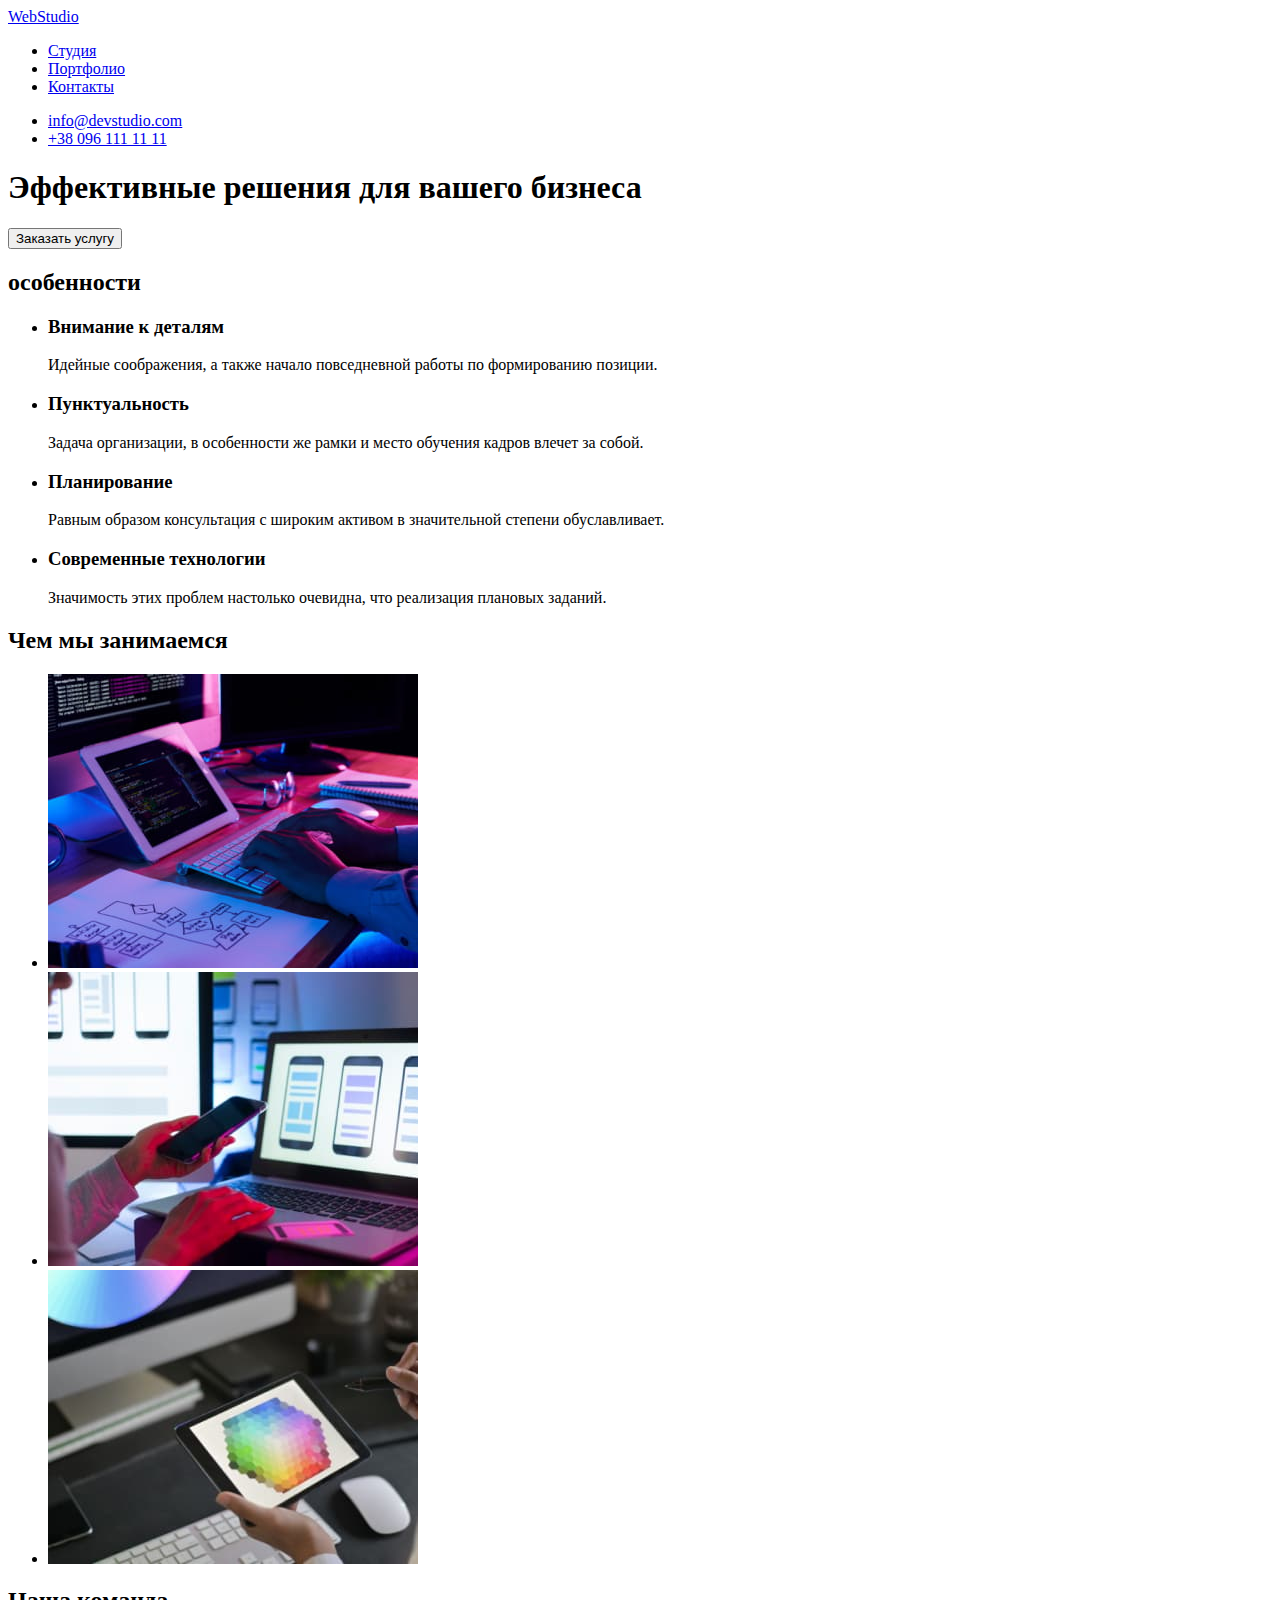
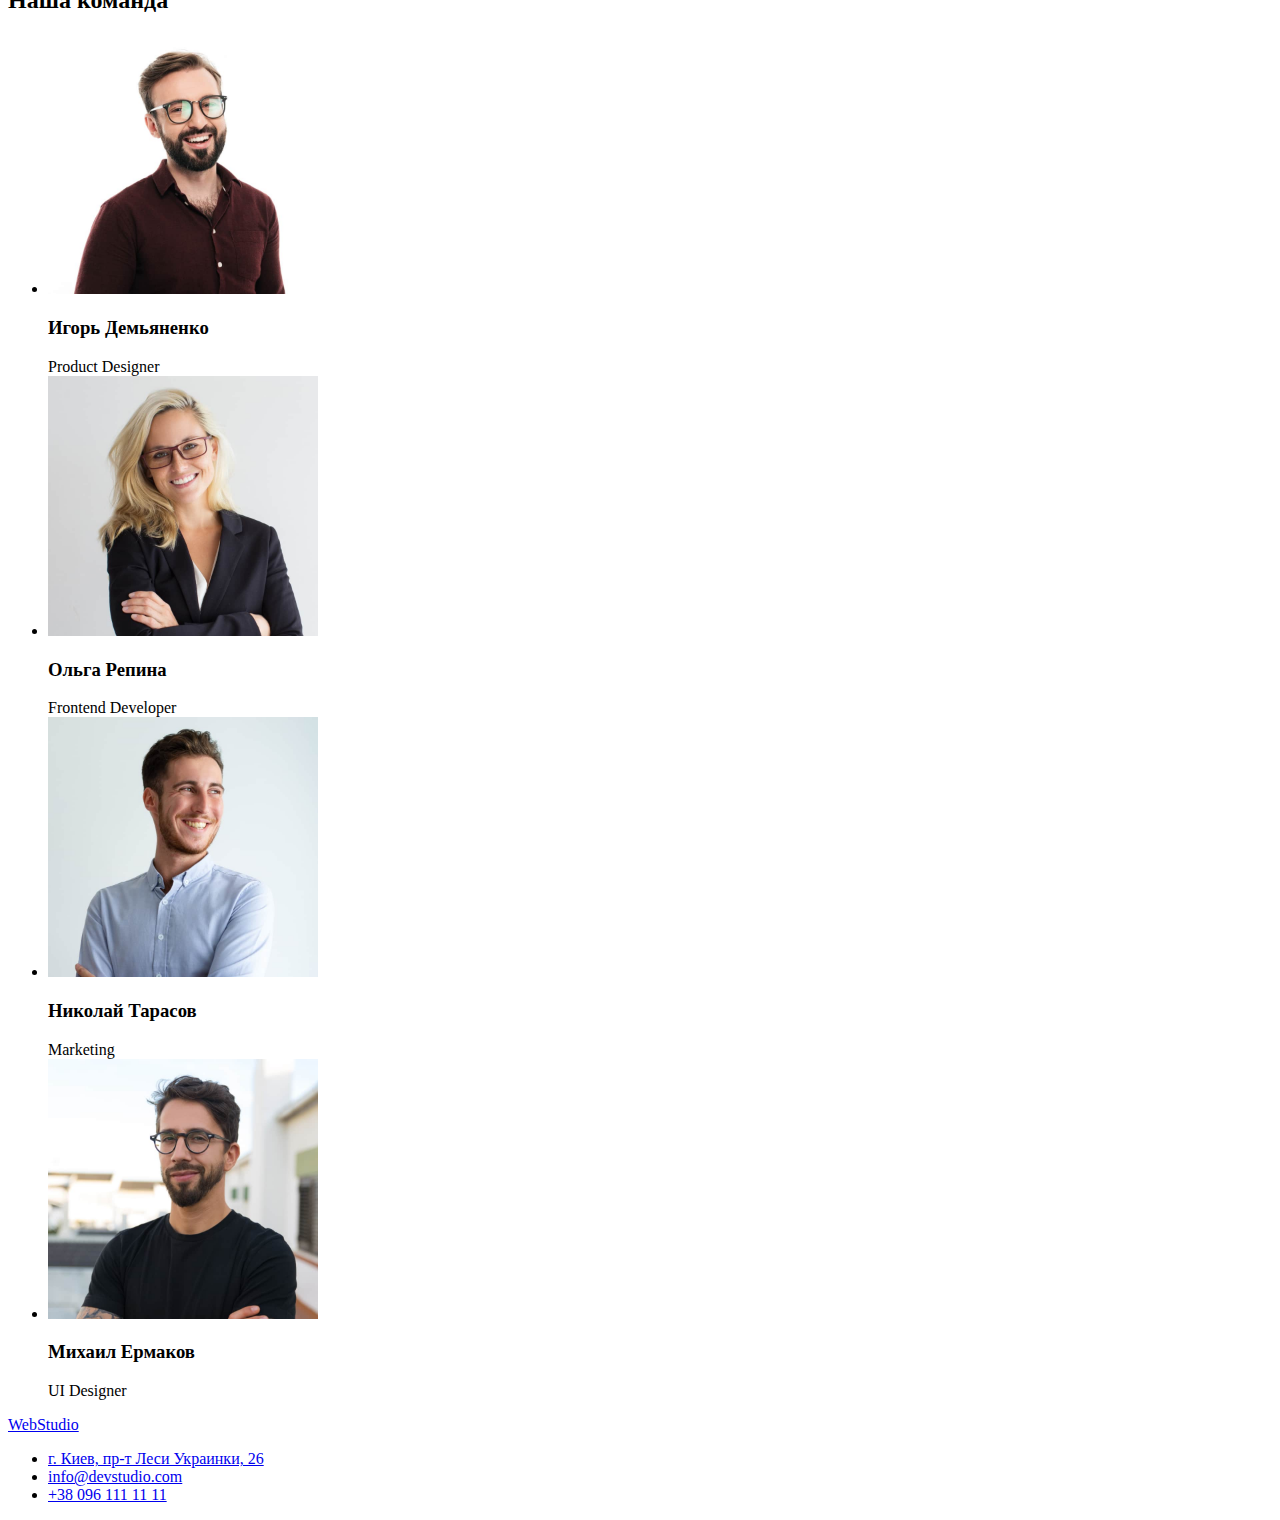
==== index.html @ ed1546f6 "скопировал файлы" ====
<!DOCTYPE html>
<html lang="en">
<head>
    <meta charset="UTF-8">
    <meta http-equiv="X-UA-Compatible" content="IE=edge">
    <meta name="viewport" content="width=device-width, initial-scale=1.0">
    <title>goit-markup-hw-01</title>
</head>
<body>
    <header>
        <nav>
            <a href="#">
                WebStudio
            </a>
            <ul>
                <li><a href="#">Студия</a></li>
                <li><a href="#">Портфолио</a></li>
                <li><a href="#">Контакты</a></li>
            </ul>
        </nav>
            <ul>
                <li><a href="mailto:info@devstudio.com">info@devstudio.com</a></li>
                <li><a href="tel:+380961111111">+38 096 111 11 11</a></li>
            </ul>
    </header>
    <main>
        <section>
            <h1>Эффективные решения для вашего бизнеса</h1>
            <button type="button">Заказать услугу</button>
        </section>
        <!--качества работы-->
        <section>
            <h2>особенности</h2>
                <ul>
                    <li>
                        <h3>Внимание к деталям</h3>
                        <p>Идейные соображения, а также начало повседневной работы по формированию позиции.</p>
                    </li>
                    <li>
                        <h3>Пунктуальность</h3>
                        <p>Задача организации, в особенности же рамки и место обучения кадров влечет за собой.</p>
                    </li>
                    <li>
                        <h3>Планирование</h3>
                        <p>Равным образом консультация с широким активом в значительной степени обуславливает.</p>
                    </li>
                    <li>
                        <h3>Современные технологии</h3>
                        <p>Значимость этих проблем настолько очевидна, что реализация плановых заданий.</p>
                    </li>
                </ul>
        </section>
        <!--фото-->
        <section>
            <h2>Чем мы занимаемся</h2>
            <ul>
                <li><img src="images/whatwedo1.jpg" alt="планшет с клавиатурой" width="370"></li>
                <li> <img src="images/whatwedo2.jpg" alt="ноутбук с телефоном" width="370"></li>
                <li><img src="images/whatwedo3.jpg" alt="планшет" width="370"></li>
            </ul>
        </section>
        <!--сотрудники-->
        <section>
            <h2>Наша команда</h2>
                <ul>
                    <li>
                        <img src="images/igordemyanenko.jpg" alt="фото Игоря Демьяненко" width="270">
                        <h3>Игорь Демьяненко</h3>
                        <span>Product Designer</span>
                    </li>
                    <li>
                        <img src="images/olgarepina.jpg" alt="Ольга Репина" width="270">
                        <h3>Ольга Репина</h3>
                        <span>Frontend Developer</span>
                    </li>
                    <li>
                        <img src="images/nikolaytarasov.jpg" alt="Николай Тарасов" width="270">
                        <h3>Николай Тарасов</h3>
                        <span>Marketing</span>
                    </li>
                    <li>
                        <img src="images/mikhailermakov.jpg" alt="Михаил Ермаков" width="270">
                        <h3>Михаил Ермаков</h3>
                        <span>UI Designer</span>
                    </li>
            </ul>
        </section>

    </main>
    <footer>
            <a href="#">
                WebStudio
            </a>
            <addres>
            <ul>
                <li><a href="https://goo.gl/maps/XUz9GN1uXCyKH9LT6">г. Киев, пр-т Леси Украинки, 26</a></li>
                <li><a href="mailto:info@devstudio.com">info@devstudio.com</a></li>
                <li><a href="tel:+380961111111">+38 096 111 11 11</a></li>
            </ul>
        </address>

    </footer>
</body>
</html>
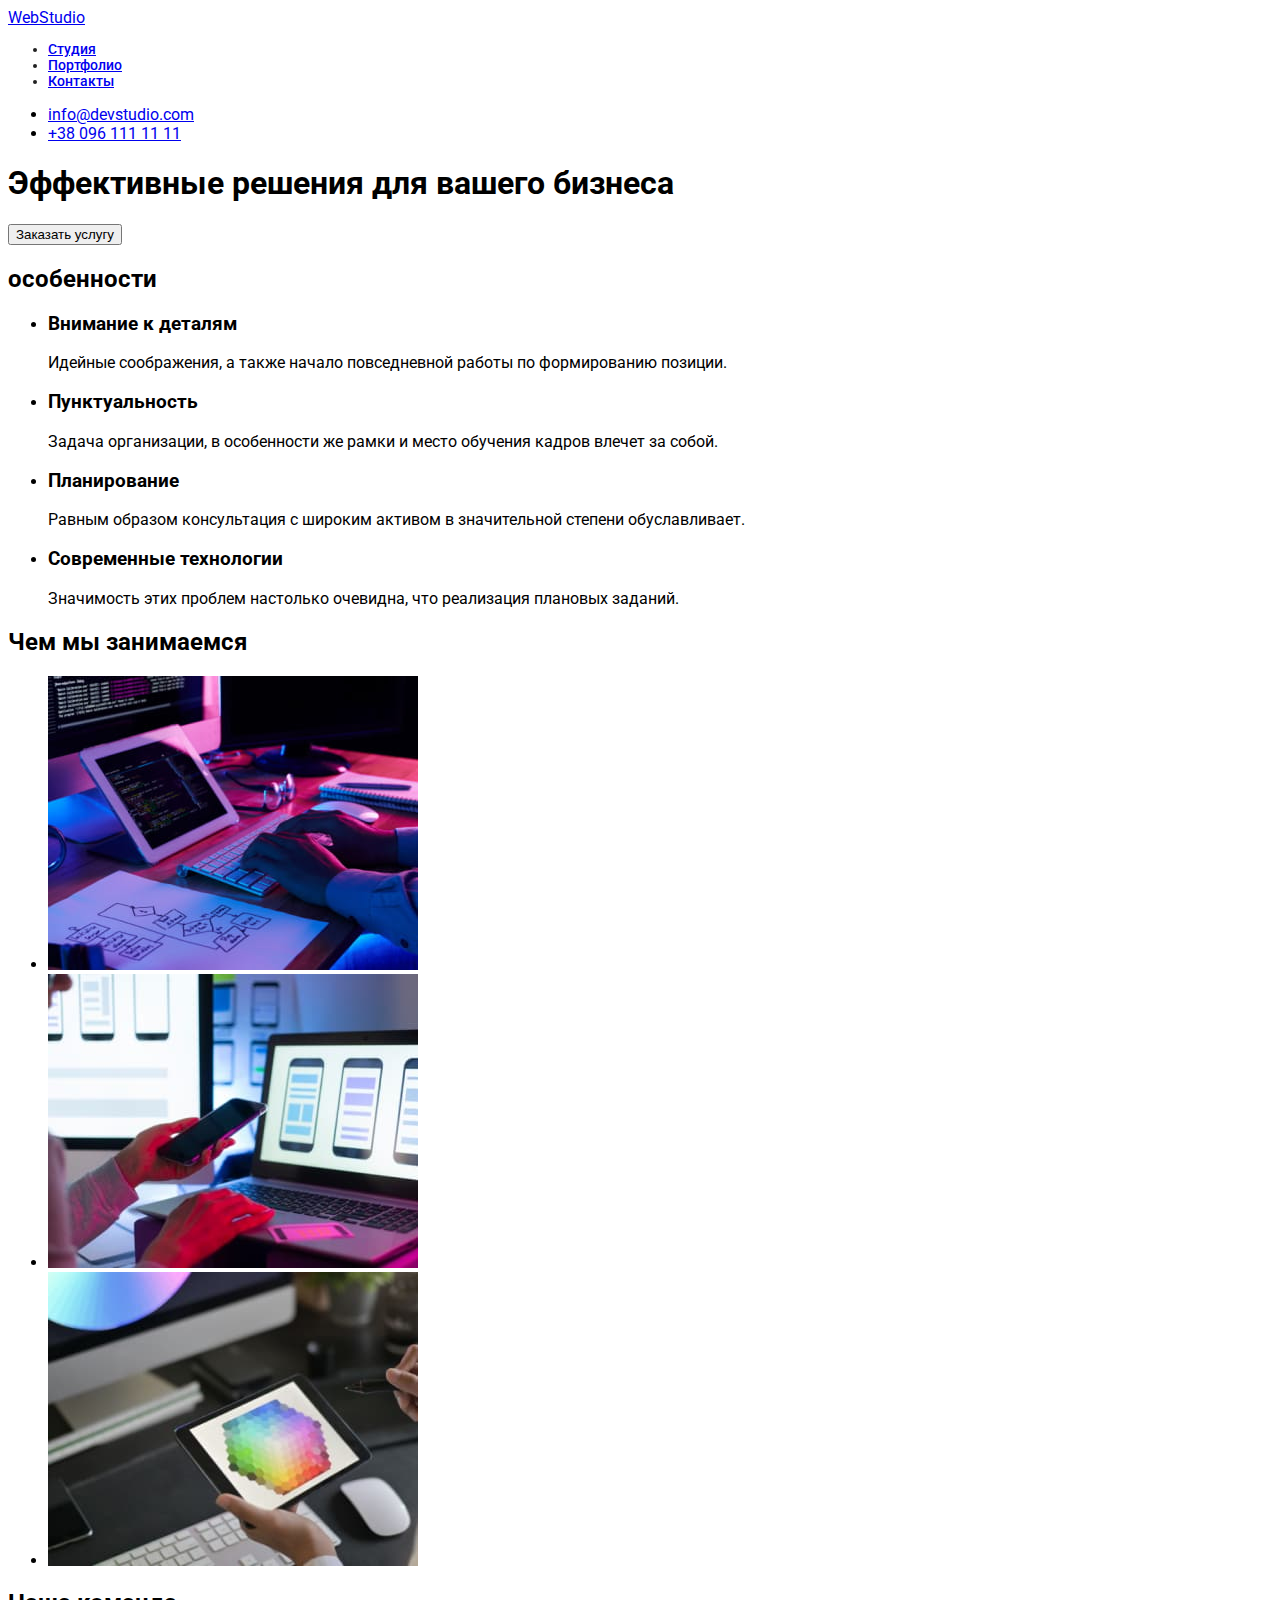
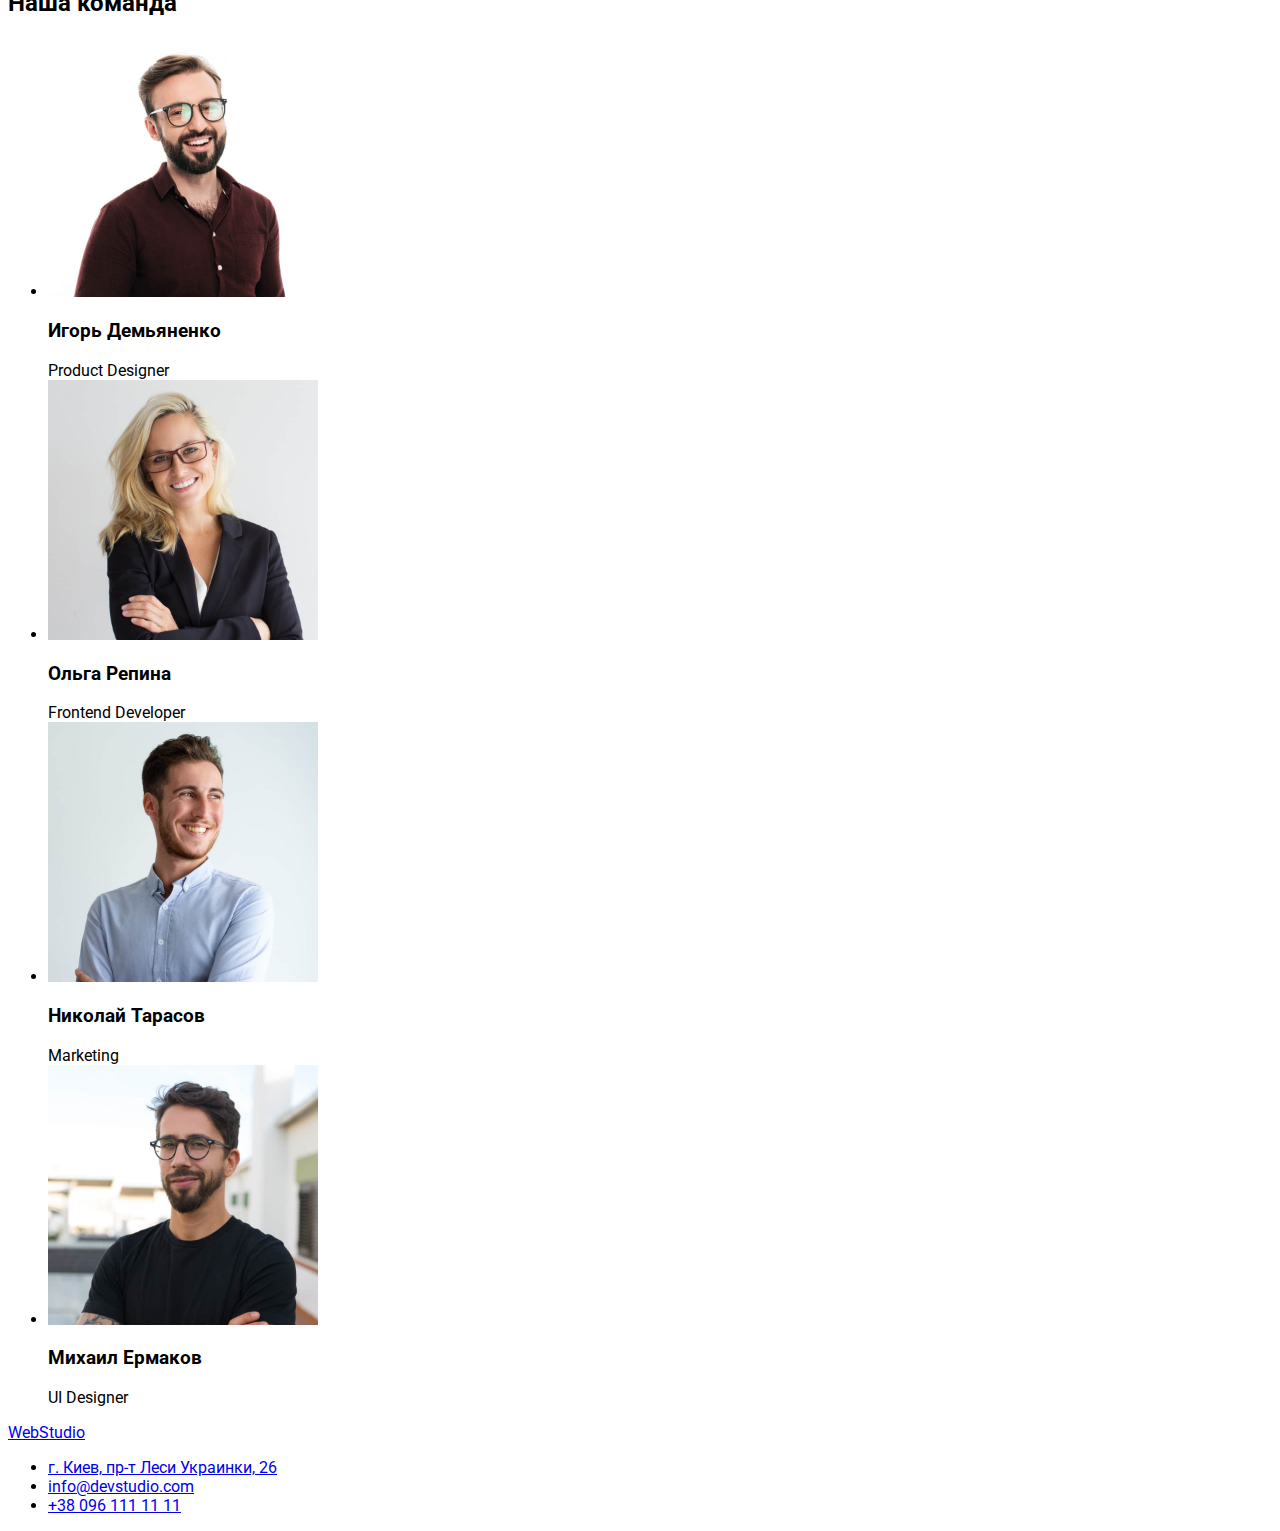
==== commit 5627e385: "тест на ошибки" ====
--- a/index.html
+++ b/index.html
@@ -5,6 +5,11 @@
     <meta http-equiv="X-UA-Compatible" content="IE=edge">
     <meta name="viewport" content="width=device-width, initial-scale=1.0">
     <title>goit-markup-hw-01</title>
+    <link rel="preconnect" href="https://fonts.googleapis.com">
+    <link rel="preconnect" href="https://fonts.gstatic.com" crossorigin>
+    <link href="https://fonts.googleapis.com/css2?family=Roboto:wght@400;500;700;900&display=swap" rel="stylesheet">
+
+    <link rel="stylesheet" href="css/styles.css">
 </head>
 <body>
     <header>
@@ -12,9 +17,9 @@
             <a href="#">
                 WebStudio
             </a>
-            <ul>
-                <li><a href="#">Студия</a></li>
-                <li><a href="#">Портфолио</a></li>
+            <ul class="navigation">
+                <li><a href="./index.html">Студия</a></li>
+                <li><a href="./portfolio.html">Портфолио</a></li>
                 <li><a href="#">Контакты</a></li>
             </ul>
         </nav>
@@ -24,11 +29,12 @@
             </ul>
     </header>
     <main>
-        <section>
+        <!--button-->
+        <section class="background-button">
             <h1>Эффективные решения для вашего бизнеса</h1>
             <button type="button">Заказать услугу</button>
         </section>
-        <!--качества работы-->
+        <!--особенности-->
         <section>
             <h2>особенности</h2>
                 <ul>
@@ -91,7 +97,7 @@
             <a href="#">
                 WebStudio
             </a>
-            <addres>
+        <addres>
             <ul>
                 <li><a href="https://goo.gl/maps/XUz9GN1uXCyKH9LT6">г. Киев, пр-т Леси Украинки, 26</a></li>
                 <li><a href="mailto:info@devstudio.com">info@devstudio.com</a></li>
--- a/css/styles.css
+++ b/css/styles.css
@@ -0,0 +1,9 @@
+body {
+  font-family: 'Roboto', sans-serif;
+}
+
+.navigation {
+  font-size: 14px;
+  font-weight: 500;
+  color: #212121;
+}
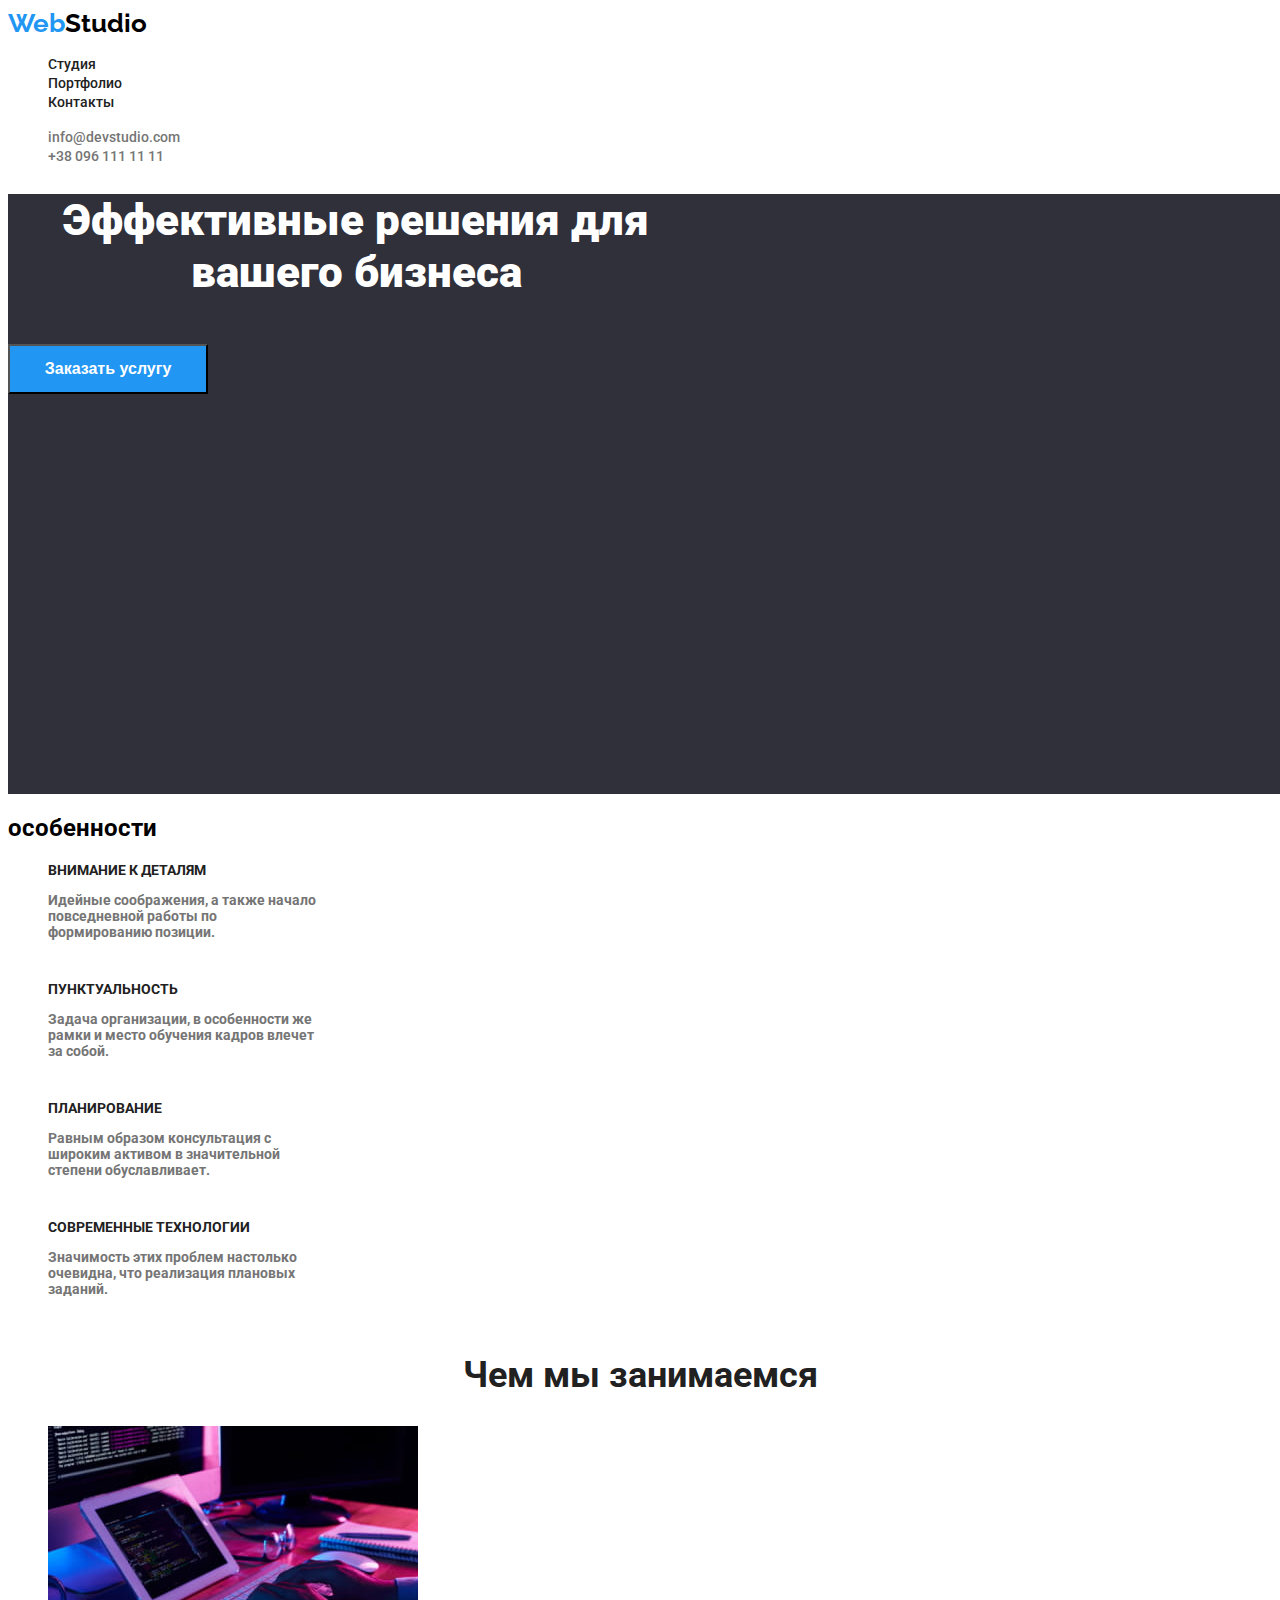
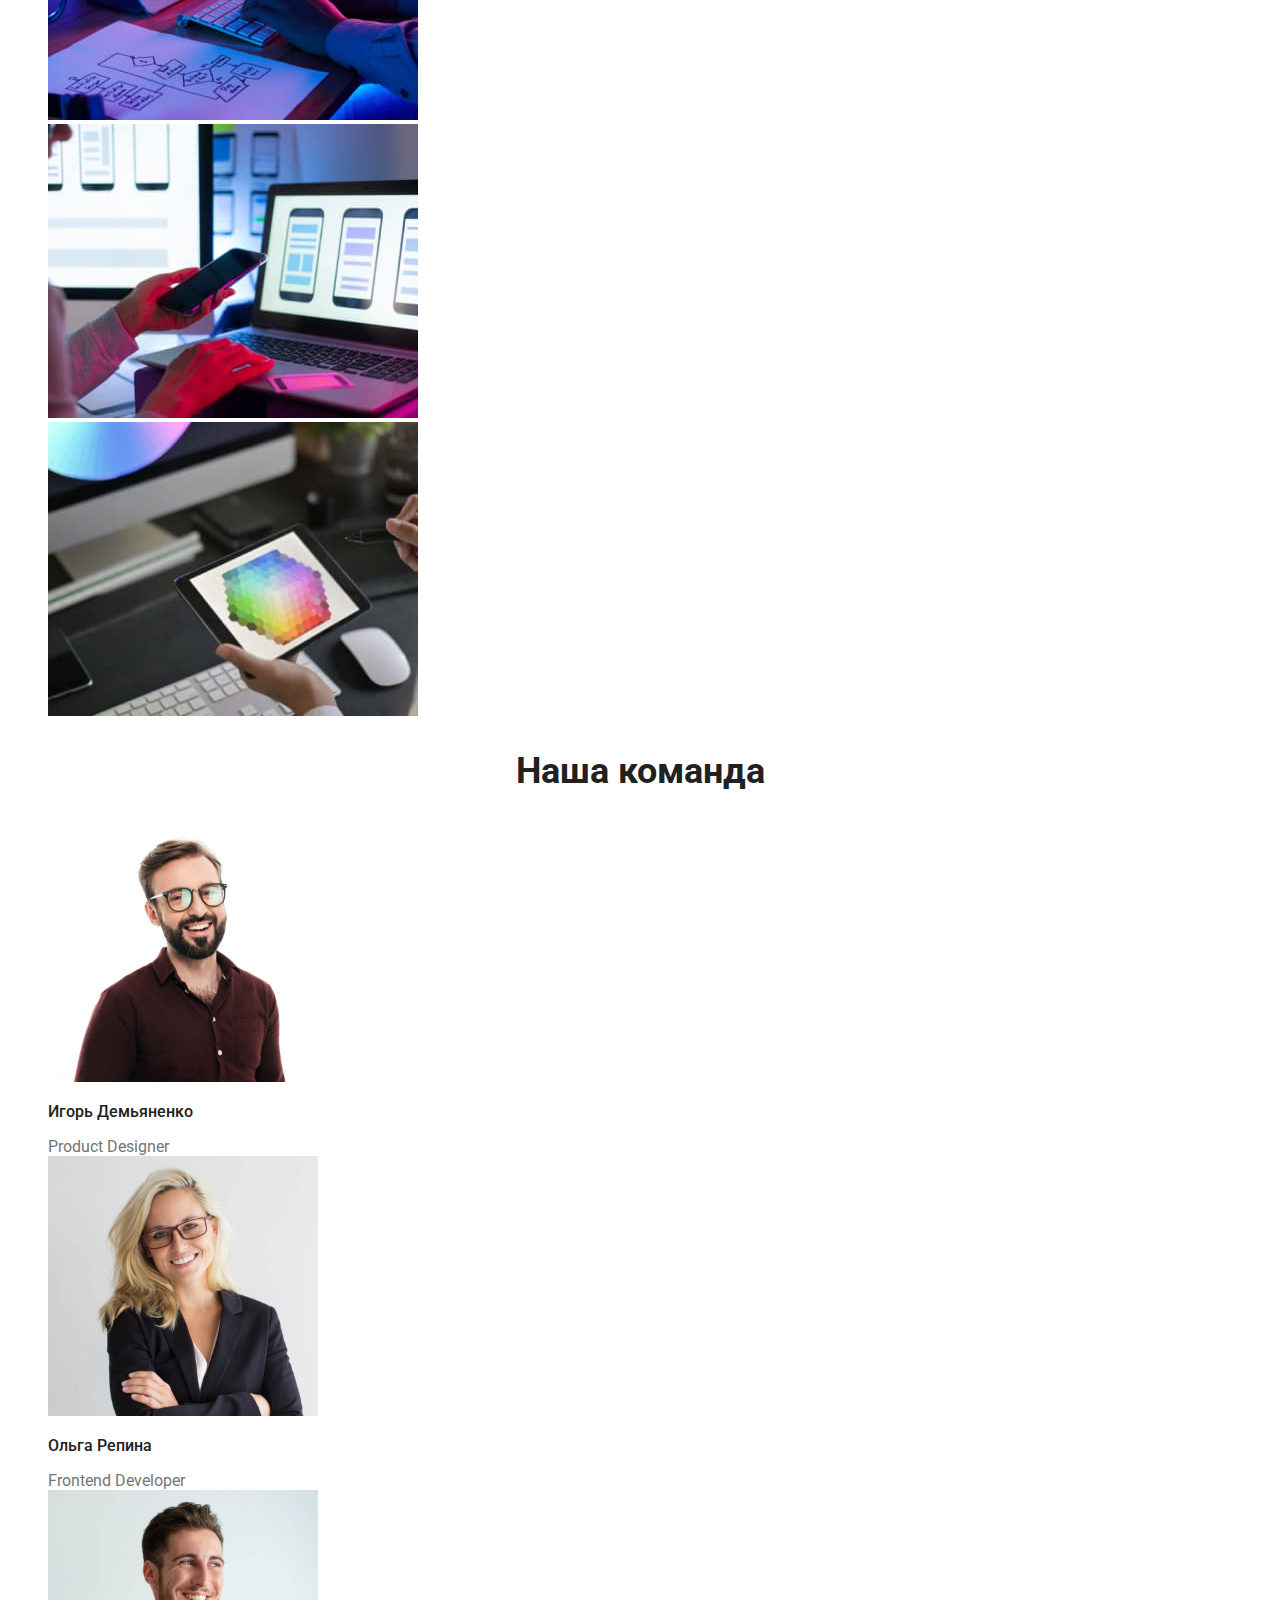
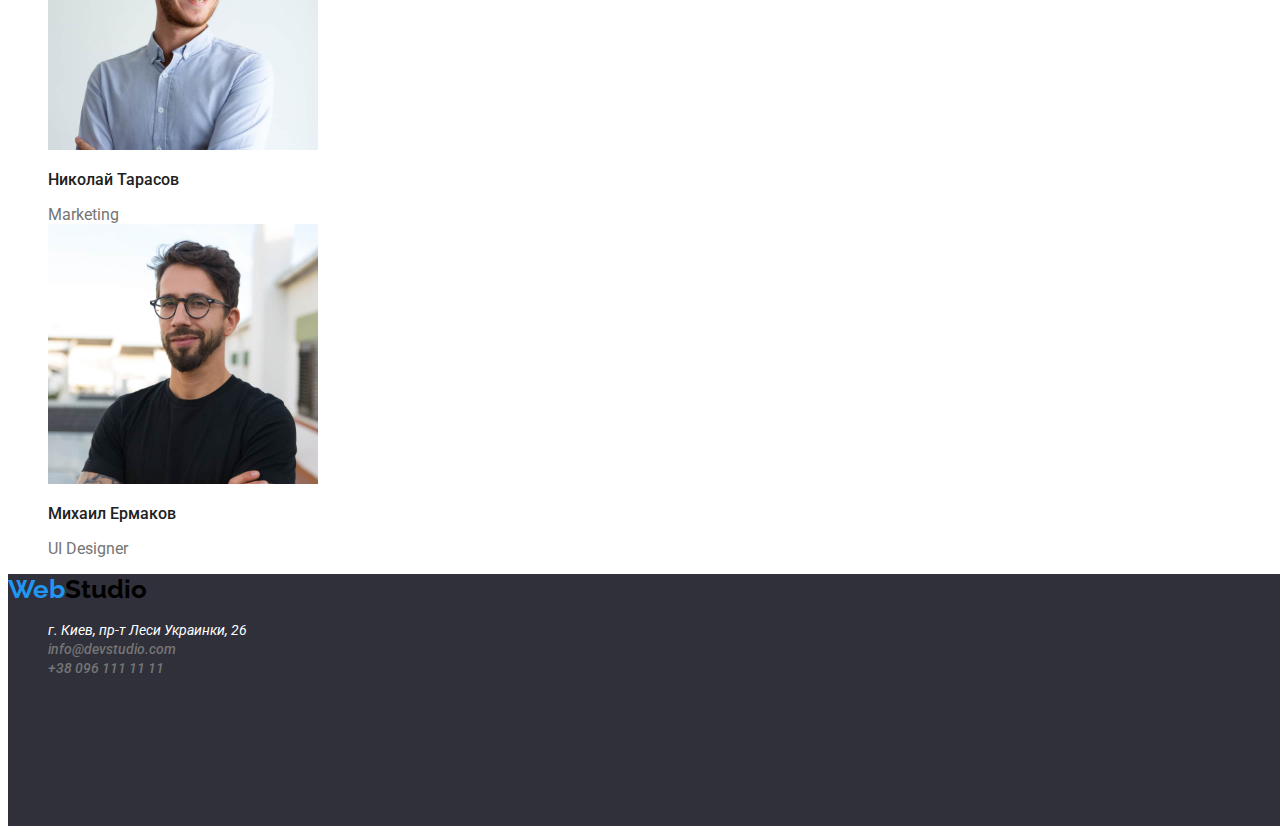
==== commit 50cc71f4: "финал 1" ====
--- a/index.html
+++ b/index.html
@@ -8,104 +8,105 @@
     <link rel="preconnect" href="https://fonts.googleapis.com">
     <link rel="preconnect" href="https://fonts.gstatic.com" crossorigin>
     <link href="https://fonts.googleapis.com/css2?family=Roboto:wght@400;500;700;900&display=swap" rel="stylesheet">
+    <link href="https://fonts.googleapis.com/css2?family=Raleway:wght@700&family=Roboto:wght@400;500;700;900&display=swap"
+        rel="stylesheet">
 
     <link rel="stylesheet" href="css/styles.css">
 </head>
 <body>
-    <header>
-        <nav>
-            <a href="#">
-                WebStudio
-            </a>
-            <ul class="navigation">
-                <li><a href="./index.html">Студия</a></li>
-                <li><a href="./portfolio.html">Портфолио</a></li>
-                <li><a href="#">Контакты</a></li>
-            </ul>
-        </nav>
-            <ul>
-                <li><a href="mailto:info@devstudio.com">info@devstudio.com</a></li>
-                <li><a href="tel:+380961111111">+38 096 111 11 11</a></li>
-            </ul>
-    </header>
-    <main>
-        <!--button-->
-        <section class="background-button">
-            <h1>Эффективные решения для вашего бизнеса</h1>
-            <button type="button">Заказать услугу</button>
-        </section>
-        <!--особенности-->
-        <section>
-            <h2>особенности</h2>
+        <header >
+            <nav>
+                <a href="./index.html" class="logo">
+                    <span class="logo-word">Web</span>Studio
+                </a>
                 <ul>
-                    <li>
-                        <h3>Внимание к деталям</h3>
-                        <p>Идейные соображения, а также начало повседневной работы по формированию позиции.</p>
-                    </li>
-                    <li>
-                        <h3>Пунктуальность</h3>
-                        <p>Задача организации, в особенности же рамки и место обучения кадров влечет за собой.</p>
-                    </li>
-                    <li>
-                        <h3>Планирование</h3>
-                        <p>Равным образом консультация с широким активом в значительной степени обуславливает.</p>
-                    </li>
-                    <li>
-                        <h3>Современные технологии</h3>
-                        <p>Значимость этих проблем настолько очевидна, что реализация плановых заданий.</p>
-                    </li>
+                    <li><a class="nav-link" href="./index.html">Студия</a></li>
+                    <li><a class="nav-link" href="./portfolio.html">Портфолио</a></li>
+                    <li><a class="nav-link" href="#">Контакты</a></li>
                 </ul>
-        </section>
-        <!--фото-->
-        <section>
-            <h2>Чем мы занимаемся</h2>
-            <ul>
-                <li><img src="images/whatwedo1.jpg" alt="планшет с клавиатурой" width="370"></li>
-                <li> <img src="images/whatwedo2.jpg" alt="ноутбук с телефоном" width="370"></li>
-                <li><img src="images/whatwedo3.jpg" alt="планшет" width="370"></li>
-            </ul>
-        </section>
-        <!--сотрудники-->
-        <section>
-            <h2>Наша команда</h2>
+            </nav>
                 <ul>
-                    <li>
-                        <img src="images/igordemyanenko.jpg" alt="фото Игоря Демьяненко" width="270">
-                        <h3>Игорь Демьяненко</h3>
-                        <span>Product Designer</span>
-                    </li>
-                    <li>
-                        <img src="images/olgarepina.jpg" alt="Ольга Репина" width="270">
-                        <h3>Ольга Репина</h3>
-                        <span>Frontend Developer</span>
-                    </li>
-                    <li>
-                        <img src="images/nikolaytarasov.jpg" alt="Николай Тарасов" width="270">
-                        <h3>Николай Тарасов</h3>
-                        <span>Marketing</span>
-                    </li>
-                    <li>
-                        <img src="images/mikhailermakov.jpg" alt="Михаил Ермаков" width="270">
-                        <h3>Михаил Ермаков</h3>
-                        <span>UI Designer</span>
-                    </li>
-            </ul>
-        </section>
+                    <li><a class="mail-tel-link" href="mailto:info@devstudio.com">info@devstudio.com</a></li>
+                    <li><a class="mail-tel-link" href="tel:+380961111111">+38 096 111 11 11</a></li>
+                </ul>
+        </header>
+        <main>
+            <!--hero-->
+            <section class="hero" >
+                <h1 class="design-item">Эффективные решения для вашего бизнеса</h1>
+                <button type="button" class="button-item">Заказать услугу</button>
+            </section>
+            <!--features of work-->
+            <section class="work-item">
+                <h2>особенности</h2>
+                    <ul class="dot-list-none">
+                        <li>
+                            <h3 class="work-title">Внимание к деталям</h3>
+                            <p class="work-text">Идейные соображения, а также начало повседневной работы по формированию позиции.</p>
+                        </li>
+                        <li>
+                            <h3 class="work-title">Пунктуальность</h3>
+                            <p class="work-text" >Задача организации, в особенности же рамки и место обучения кадров влечет за собой.</p>
+                        </li>
+                        <li>
+                            <h3 class="work-title">Планирование</h3>
+                            <p class="work-text" >Равным образом консультация с широким активом в значительной степени обуславливает.</p>
+                        </li>
+                        <li>
+                            <h3 class="work-title">Современные технологии</h3>
+                            <p class="work-text" >Значимость этих проблем настолько очевидна, что реализация плановых заданий.</p>
+                        </li>
+                    </ul>
+            </section>
+            <!--foto-->
+            <section class="work-foto">
+                <h2 class="work-foto-item">Чем мы занимаемся</h2>
+                <ul class="dot-list-none" >
+                    <li><img src="images/whatwedo1.jpg" alt="планшет с клавиатурой" width="370"></li>
+                    <li> <img src="images/whatwedo2.jpg" alt="ноутбук с телефоном" width="370"></li>
+                    <li><img src="images/whatwedo3.jpg" alt="планшет" width="370"></li>
+                </ul>
+            </section>
+            <!--team-->
+            <section>
+                <h2 class="work-foto-item">Наша команда</h2>
+                    <ul class="dot-list-none">
+                        <li>
+                            <img src="images/igordemyanenko.jpg" alt="фото Игоря Демьяненко" width="270">
+                            <h3 class="work-team-name">Игорь Демьяненко</h3>
+                            <span class="work-position">Product Designer</span>
+                        </li>
+                        <li>
+                            <img src="images/olgarepina.jpg" alt="Ольга Репина" width="270">
+                            <h3 class="work-team-name" >Ольга Репина</h3>
+                            <span class="work-position">Frontend Developer</span>
+                        </li>
+                        <li>
+                            <img src="images/nikolaytarasov.jpg" alt="Николай Тарасов" width="270">
+                            <h3 class="work-team-name">Николай Тарасов</h3>
+                            <span class="work-position">Marketing</span>
+                        </li>
+                        <li>
+                            <img src="images/mikhailermakov.jpg" alt="Михаил Ермаков" width="270">
+                            <h3 class="work-team-name" >Михаил Ермаков</h3>
+                            <span class="work-position" >UI Designer</span>
+                        </li>
+                </ul>
+            </section>
 
-    </main>
-    <footer>
-            <a href="#">
-                WebStudio
-            </a>
-        <addres>
-            <ul>
-                <li><a href="https://goo.gl/maps/XUz9GN1uXCyKH9LT6">г. Киев, пр-т Леси Украинки, 26</a></li>
-                <li><a href="mailto:info@devstudio.com">info@devstudio.com</a></li>
-                <li><a href="tel:+380961111111">+38 096 111 11 11</a></li>
-            </ul>
-        </address>
-
-    </footer>
+        </main>
+        <footer>
+                <a href="./index.html" class="logo">
+                    <span class="logo-word">Web</span>Studio
+                </a>
+            <address>
+                <ul>
+                    <li><a class="address-link" href="https://goo.gl/maps/XUz9GN1uXCyKH9LT6">г. Киев, пр-т Леси Украинки, 26</a></li>
+                    <li><a class="mail-tel-link" href="mailto:info@devstudio.com">info@devstudio.com</a></li>
+                    <li><a class="mail-tel-link" href="tel:+380961111111">+38 096 111 11 11</a></li>
+                </ul>
+            </address>
+        </footer>
 </body>
 </html>
 
--- a/css/styles.css
+++ b/css/styles.css
@@ -1,9 +1,160 @@
 body {
   font-family: 'Roboto', sans-serif;
+  color: black;
+  background-color: #ffffff;
 }
 
-.navigation {
+.logo {
+  font-family: 'Raleway';
+  font-weight: 700;
+  font-size: 26px;
+  color: black;
+  text-decoration: none;
+}
+
+.logo-word {
+  color: #2196f3;
+}
+
+.nav-link {
+  font-weight: 500;
   font-size: 14px;
+  color: #212121;
+  text-decoration: none;
+}
+
+.nav-link:hover,
+.nav-link:focus {
+  color: #2196f3;
+}
+
+.mail-tel-link {
   font-weight: 500;
+  font-size: 14px;
+  color: #757575;
+  text-decoration: none;
+}
+
+.mail-tel-link:hover,
+.mail-tel-link:focus {
+  color: #2196f3;
+}
+
+.hero {
+  width: 1600px;
+  height: 600px;
+  background-color: #2f303a;
+}
+.design-item {
+  width: 696px;
+  height: 120px;
+  color: #ffffff;
+  font-weight: 900;
+  font-size: 44px;
+  text-align: center;
+}
+
+.button-item {
+  width: 200px;
+  height: 50px;
+  background-color: #2196f3;
+  color: #ffffff;
+  font-weight: 700;
+  font-size: 16px;
+  cursor: pointer;
+}
+
+.button-item:focus {
+  color: #ffffff;
+}
+
+.work-title {
+  width: 270px;
+  height: 16px;
   color: #212121;
+  font-weight: 700;
+  font-size: 14px;
+  text-transform: uppercase;
 }
+
+.work-text {
+  width: 270px;
+  height: 75px;
+  color: #757575;
+  font-weight: 700;
+  font-size: 14px;
+}
+
+ul {
+  list-style-type: none;
+}
+
+.work-foto-item {
+  color: #212121;
+  font-weight: 700;
+  font-size: 36px;
+  text-align: center;
+}
+
+.work-team-name {
+  width: 151px;
+  height: 19px;
+  color: #212121;
+  font-weight: 500;
+  font-size: 16px;
+}
+.work-position {
+  width: 76px;
+  height: 19px;
+  color: #757575;
+  font-weight: 400;
+  font-size: 16px;
+}
+
+.address-link {
+  width: 231px;
+  height: 21px;
+  color: #ffffff;
+  font-weight: 400;
+  font-size: 14px;
+  text-decoration: none;
+}
+
+.address-link:hover {
+  color: #2196f3;
+}
+
+footer {
+  width: 1600px;
+  height: 252px;
+  background-color: #2f303a;
+}
+
+.button-name {
+  color: #212121;
+  background-color: #f5f4fa;
+  font-weight: 500;
+  font-size: 16px;
+  cursor: pointer;
+}
+
+.button-name:hover {
+  background-color: #2196f3;
+  color: #ffffff;
+}
+
+.button-name:focus {
+  color: #2196f3;
+}
+
+.projects-name {
+  color: #212121;
+  font-weight: 700;
+  font-size: 18px;
+}
+
+.projects-type {
+  color: #757575;
+  font-weight: 400;
+  font-size: 16px;
+}
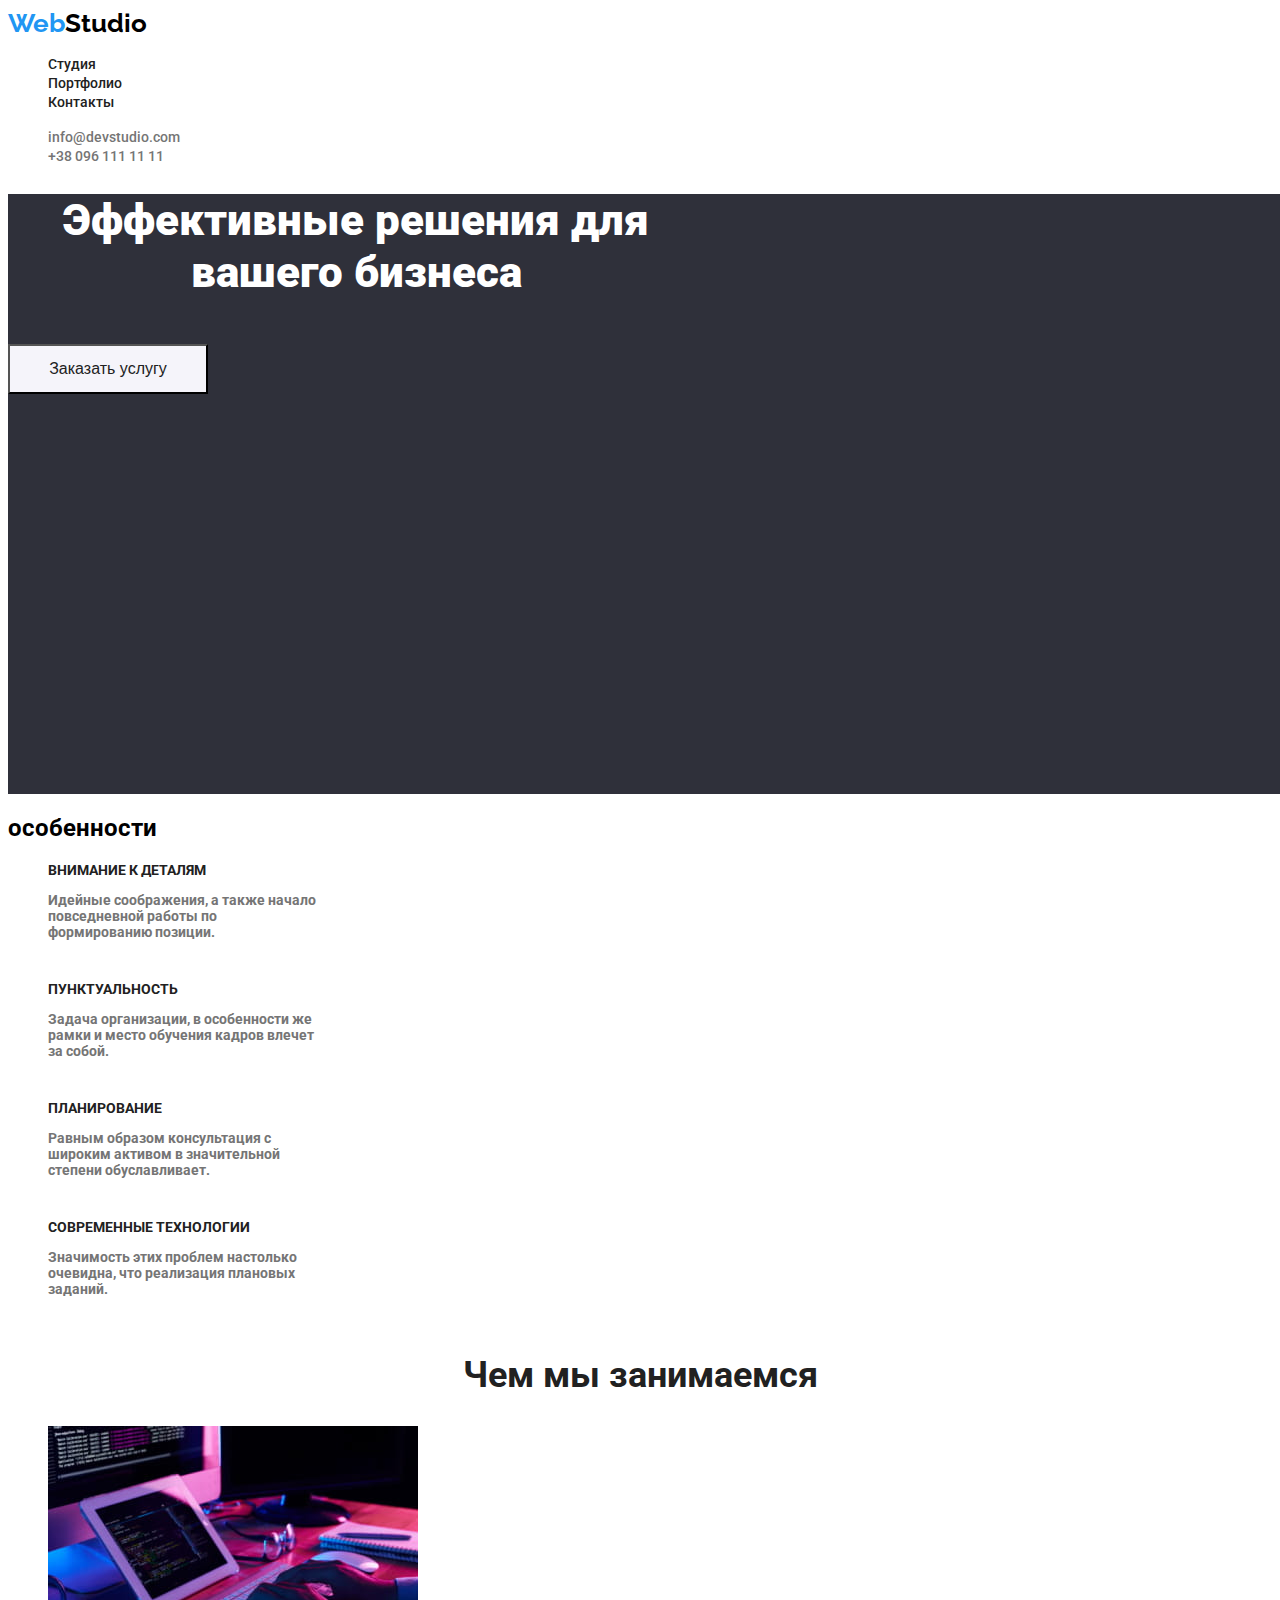
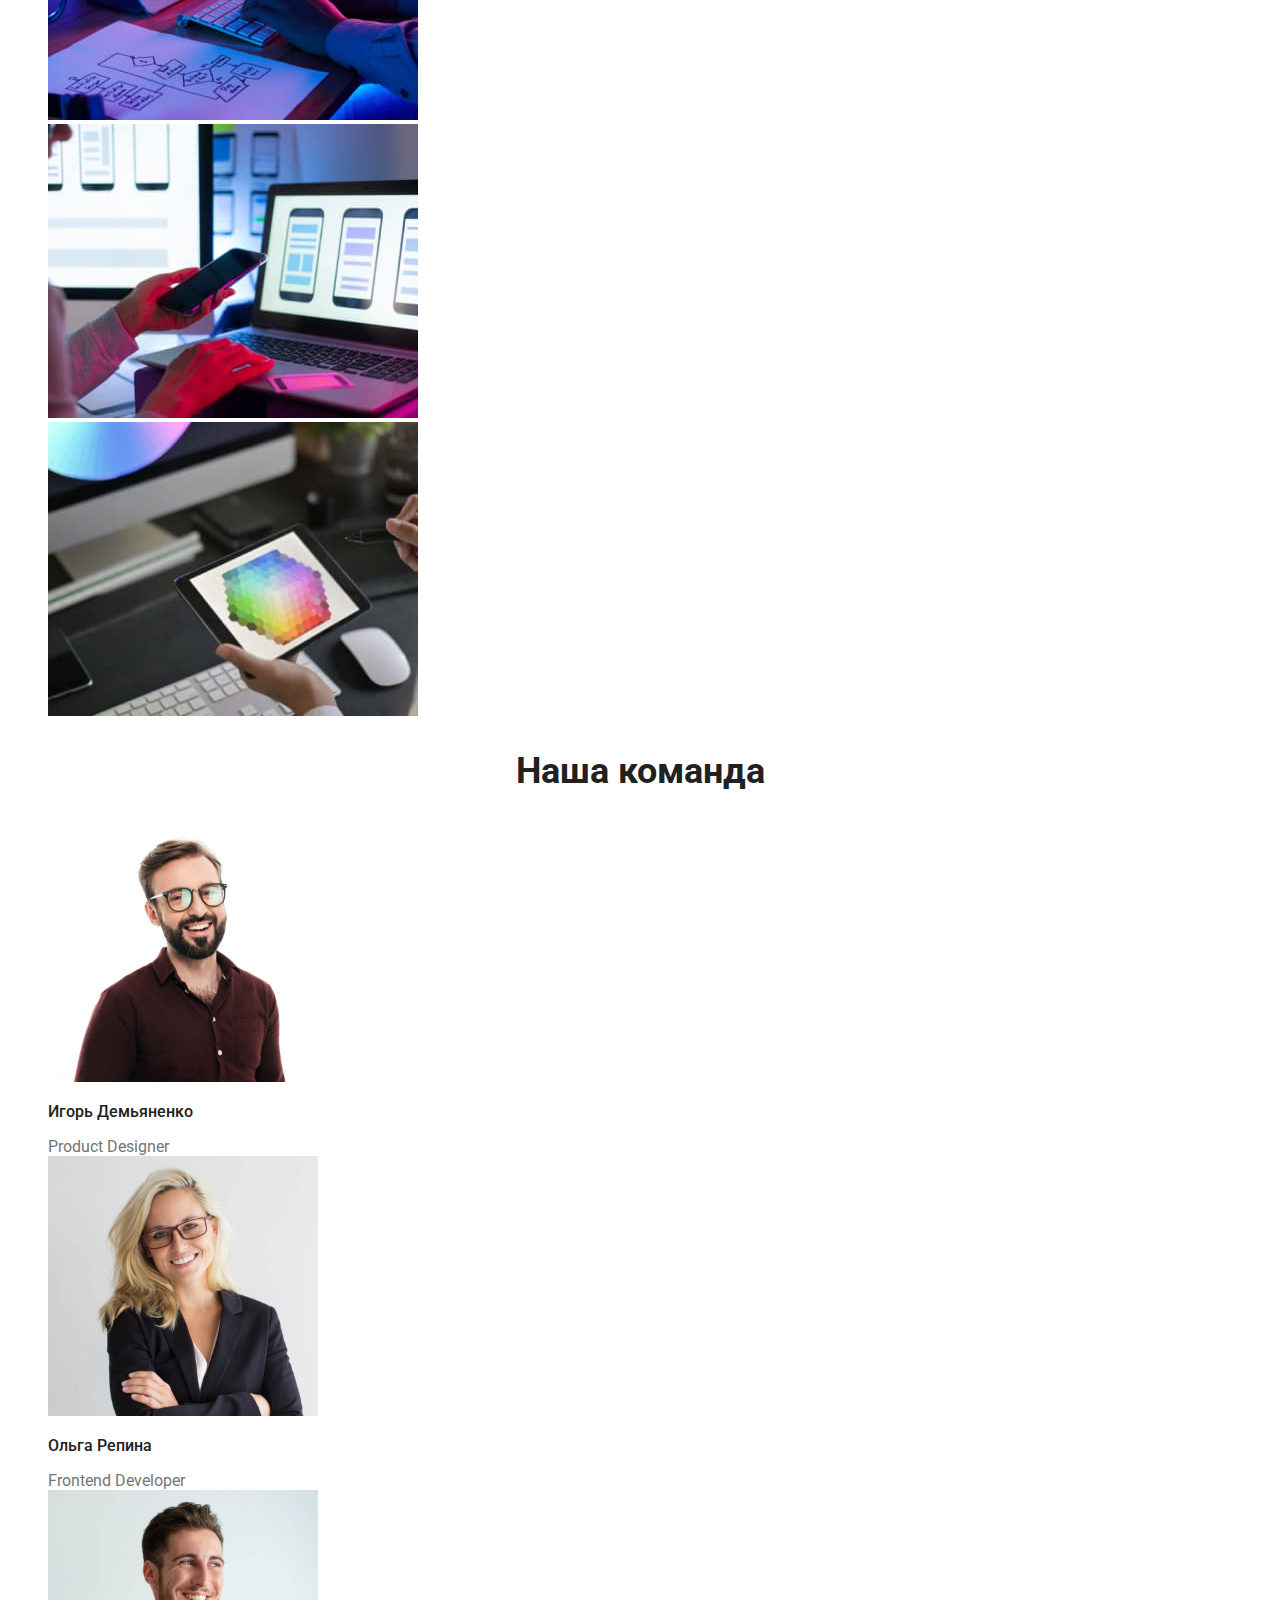
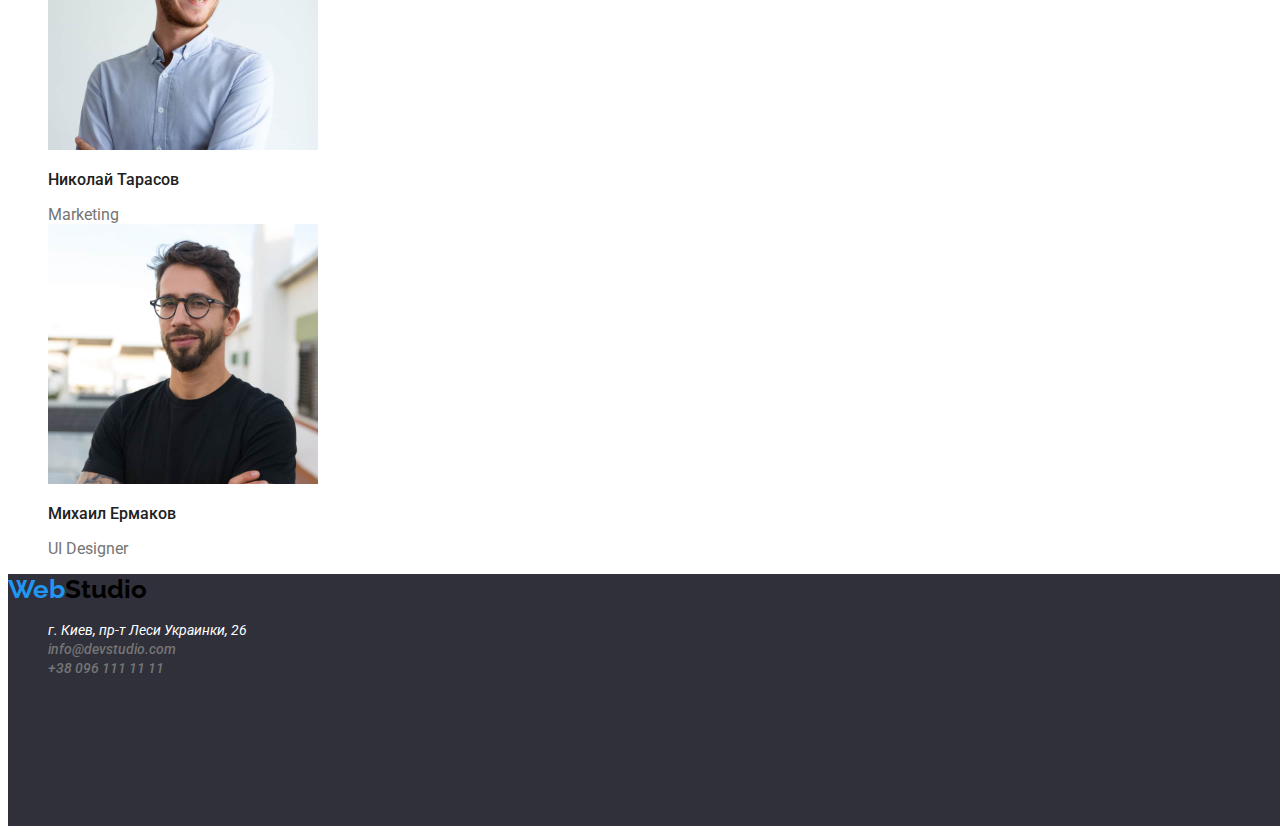
==== commit 3426588f: "финал 2.0" ====
--- a/index.html
+++ b/index.html
@@ -33,13 +33,13 @@
         <main>
             <!--hero-->
             <section class="hero" >
-                <h1 class="design-item">Эффективные решения для вашего бизнеса</h1>
-                <button type="button" class="button-item">Заказать услугу</button>
+                <h1 class="design-title">Эффективные решения для вашего бизнеса</h1>
+                <button type="button" class="button-name">Заказать услугу</button>
             </section>
             <!--features of work-->
             <section class="work-item">
                 <h2>особенности</h2>
-                    <ul class="dot-list-none">
+                    <ul >
                         <li>
                             <h3 class="work-title">Внимание к деталям</h3>
                             <p class="work-text">Идейные соображения, а также начало повседневной работы по формированию позиции.</p>
--- a/css/styles.css
+++ b/css/styles.css
@@ -45,7 +45,7 @@
   height: 600px;
   background-color: #2f303a;
 }
-.design-item {
+.design-title {
   width: 696px;
   height: 120px;
   color: #ffffff;
@@ -54,7 +54,7 @@
   text-align: center;
 }
 
-.button-item {
+.button-name {
   width: 200px;
   height: 50px;
   background-color: #2196f3;
@@ -64,7 +64,7 @@
   cursor: pointer;
 }
 
-.button-item:focus {
+.button-name:focus {
   color: #ffffff;
 }
 
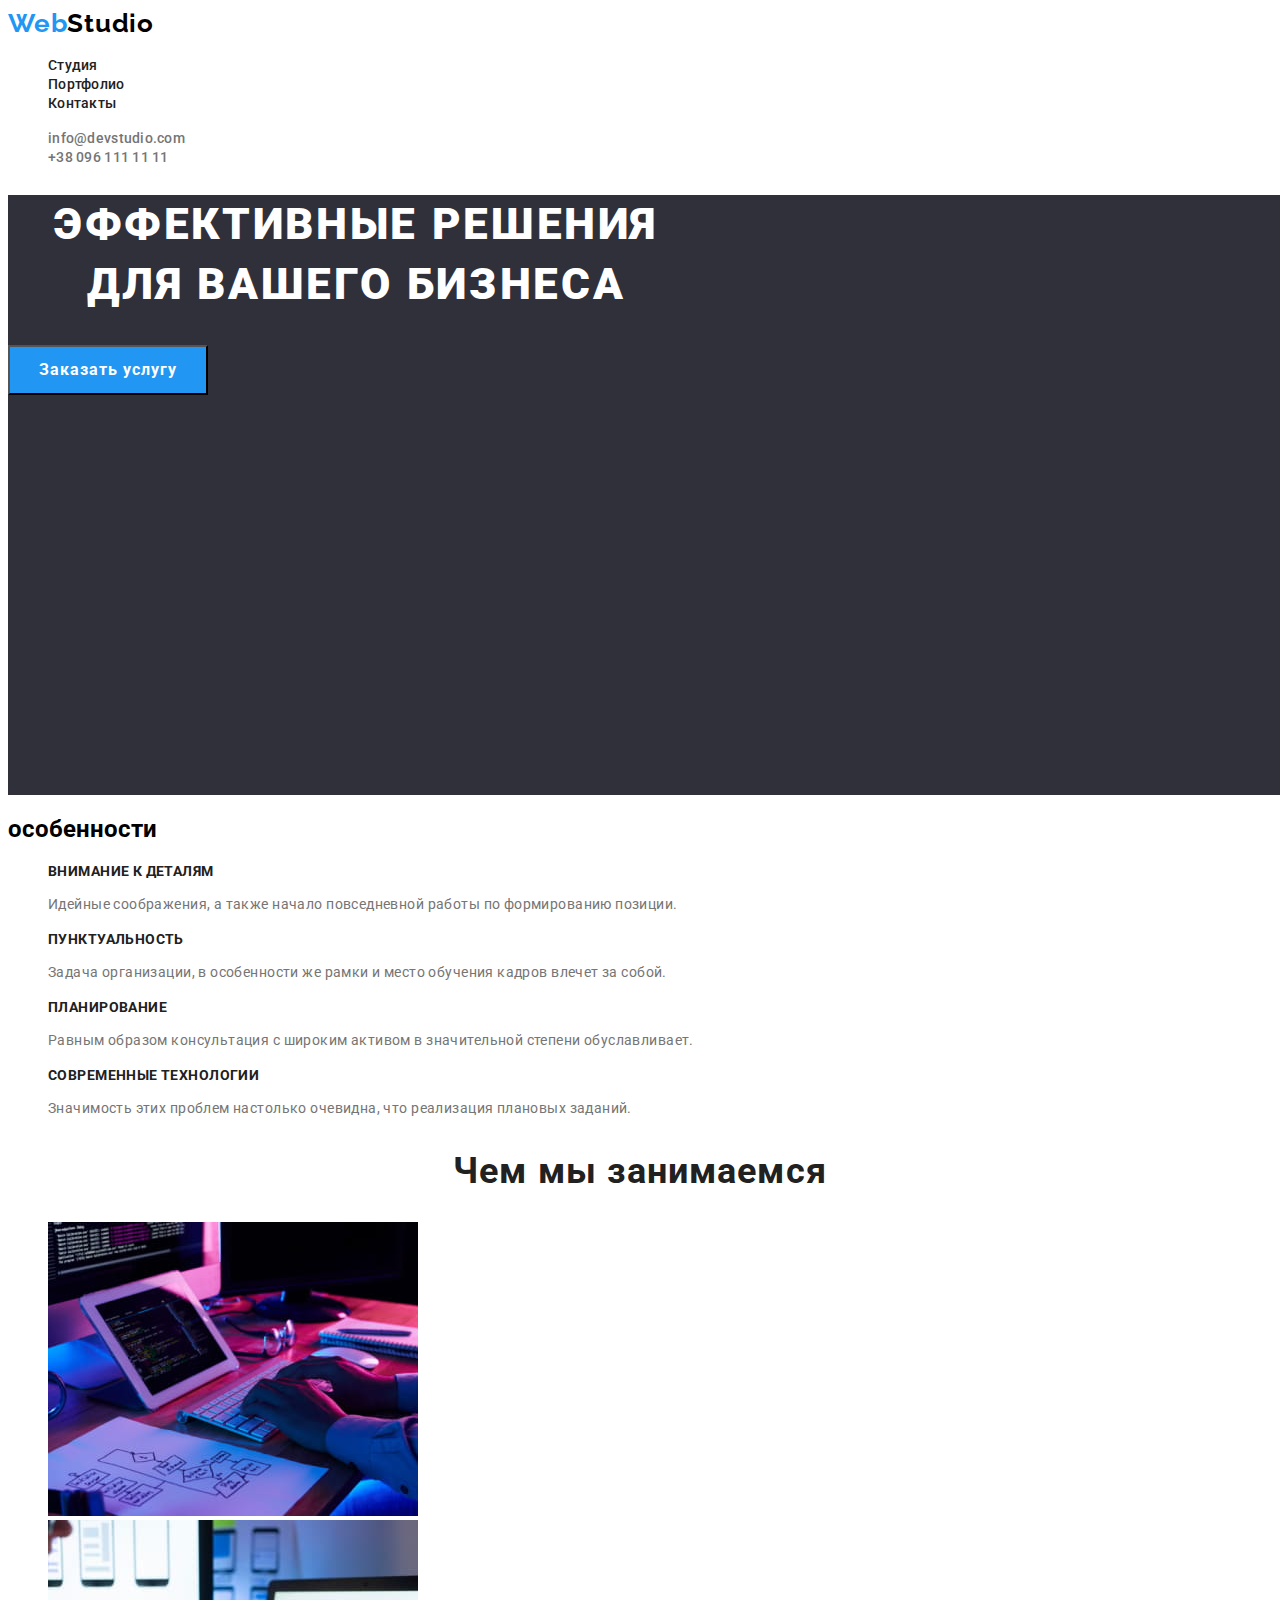
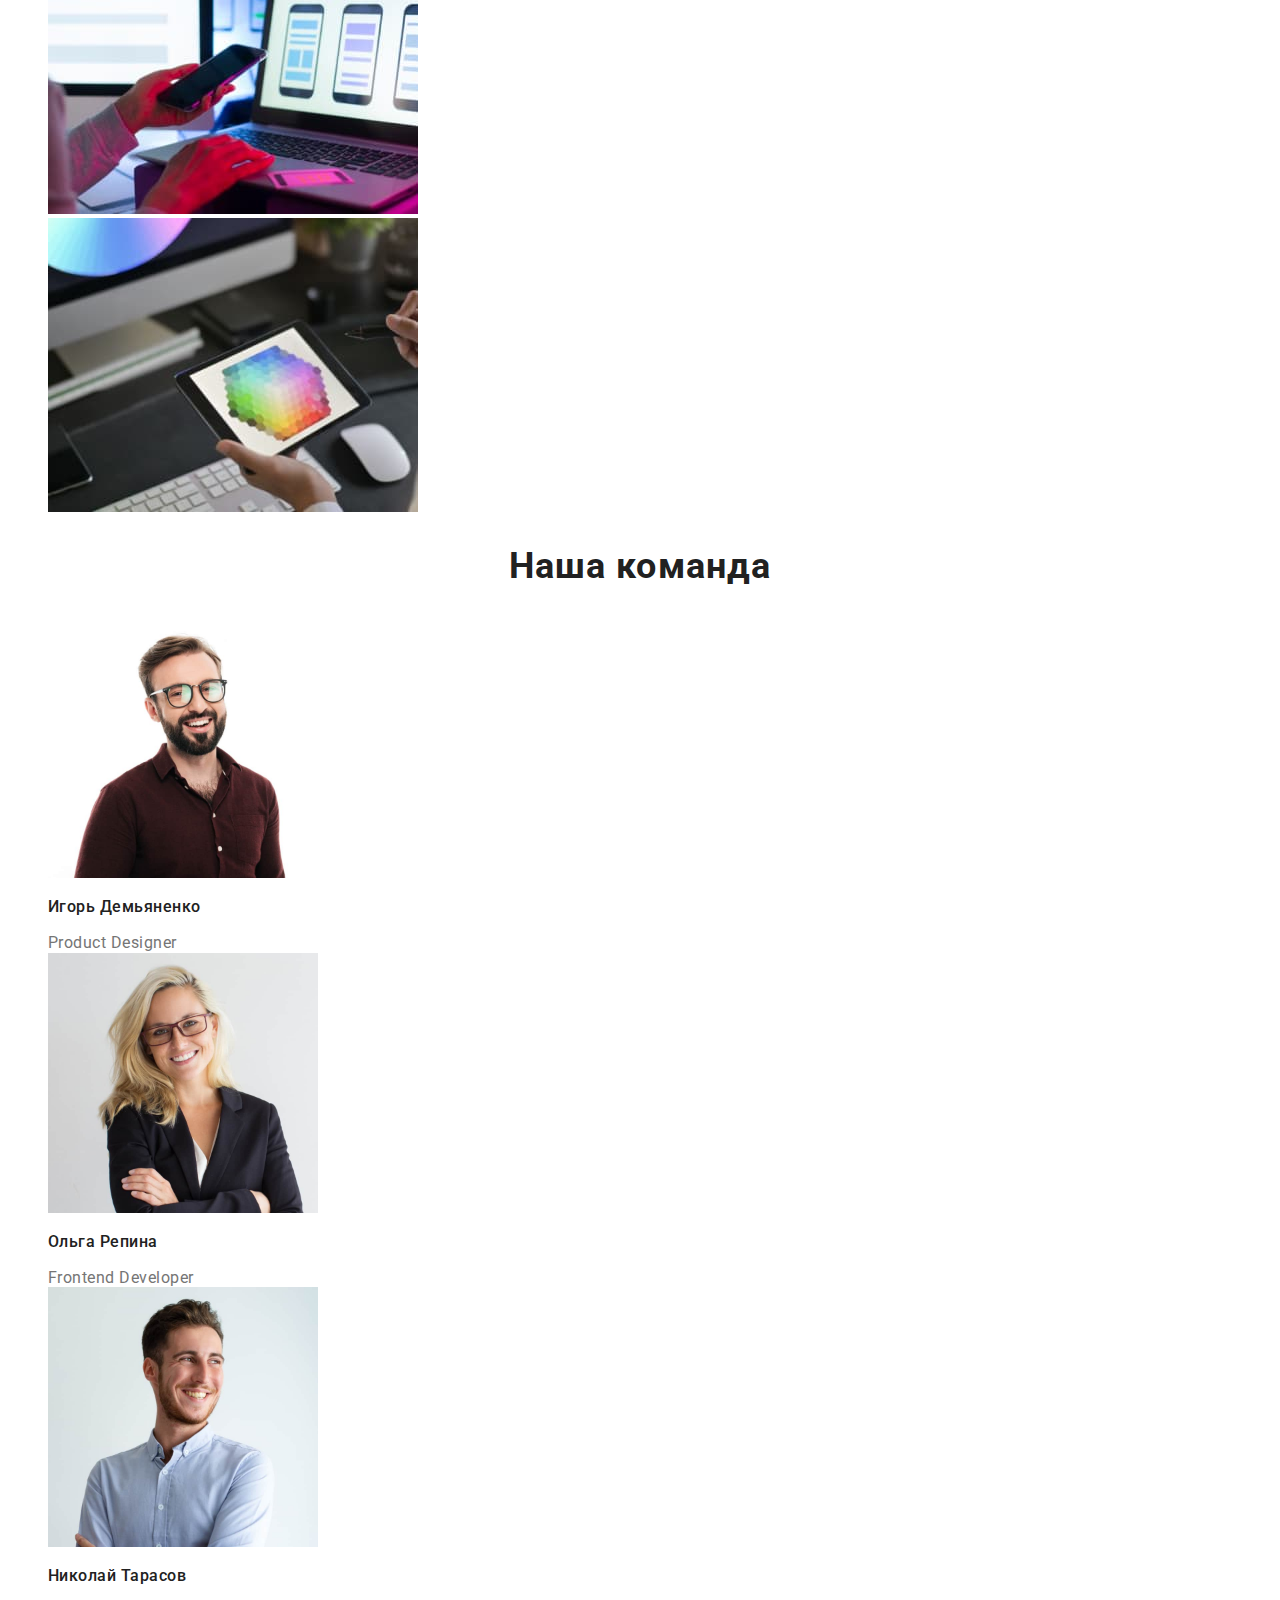
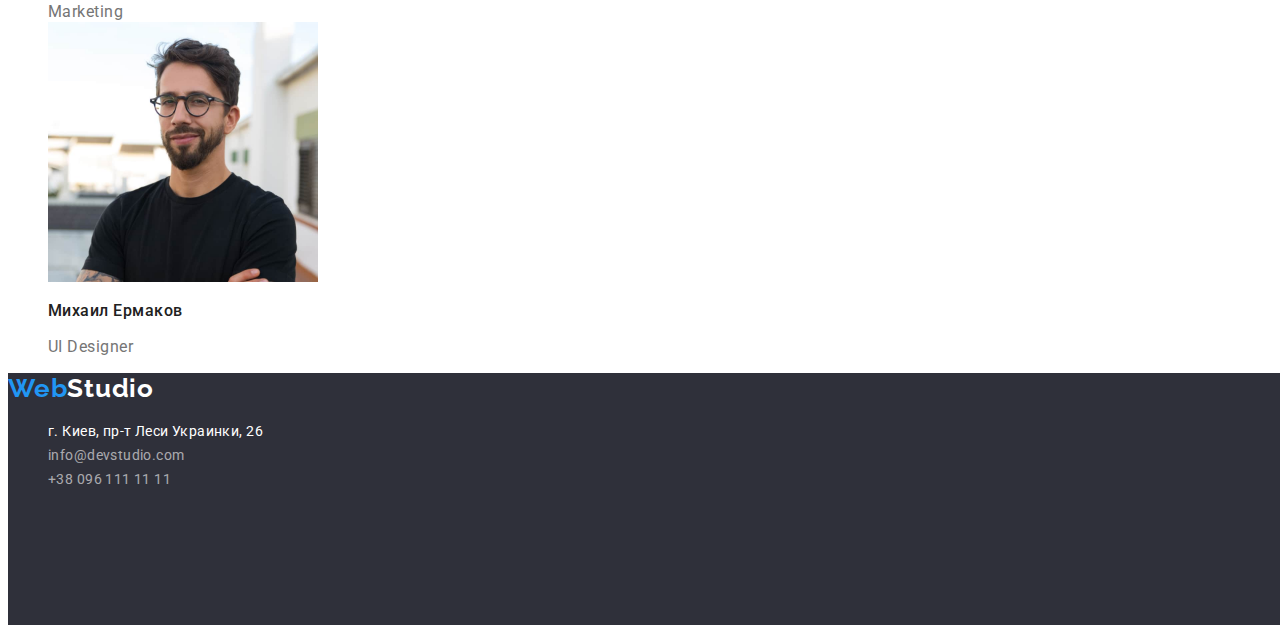
==== commit 3dc0af78: "первое исправление" ====
--- a/index.html
+++ b/index.html
@@ -61,7 +61,7 @@
             <!--foto-->
             <section class="work-foto">
                 <h2 class="work-foto-item">Чем мы занимаемся</h2>
-                <ul class="dot-list-none" >
+                <ul>
                     <li><img src="images/whatwedo1.jpg" alt="планшет с клавиатурой" width="370"></li>
                     <li> <img src="images/whatwedo2.jpg" alt="ноутбук с телефоном" width="370"></li>
                     <li><img src="images/whatwedo3.jpg" alt="планшет" width="370"></li>
@@ -70,7 +70,7 @@
             <!--team-->
             <section>
                 <h2 class="work-foto-item">Наша команда</h2>
-                    <ul class="dot-list-none">
+                    <ul>
                         <li>
                             <img src="images/igordemyanenko.jpg" alt="фото Игоря Демьяненко" width="270">
                             <h3 class="work-team-name">Игорь Демьяненко</h3>
@@ -97,13 +97,13 @@
         </main>
         <footer>
                 <a href="./index.html" class="logo">
-                    <span class="logo-word">Web</span>Studio
+                    <span class="logo-word">Web</span><span class="logo-word-ftr">Studio</span>
                 </a>
             <address>
                 <ul>
                     <li><a class="address-link" href="https://goo.gl/maps/XUz9GN1uXCyKH9LT6">г. Киев, пр-т Леси Украинки, 26</a></li>
-                    <li><a class="mail-tel-link" href="mailto:info@devstudio.com">info@devstudio.com</a></li>
-                    <li><a class="mail-tel-link" href="tel:+380961111111">+38 096 111 11 11</a></li>
+                    <li><a class="mail-tel-ftr" href="mailto:info@devstudio.com">info@devstudio.com</a></li>
+                    <li><a class="mail-tel-ftr" href="tel:+380961111111">+38 096 111 11 11</a></li>
                 </ul>
             </address>
         </footer>
--- a/css/styles.css
+++ b/css/styles.css
@@ -6,10 +6,13 @@
 
 .logo {
   font-family: 'Raleway';
+  font-style: normal;
   font-weight: 700;
   font-size: 26px;
   color: black;
   text-decoration: none;
+  line-height: 1.19;
+  letter-spacing: 0.03em;
 }
 
 .logo-word {
@@ -21,6 +24,8 @@
   font-size: 14px;
   color: #212121;
   text-decoration: none;
+  line-height: 1.14;
+  letter-spacing: 0.02em;
 }
 
 .nav-link:hover,
@@ -33,6 +38,8 @@
   font-size: 14px;
   color: #757575;
   text-decoration: none;
+  line-height: 1.14;
+  letter-spacing: 0.02em;
 }
 
 .mail-tel-link:hover,
@@ -45,6 +52,7 @@
   height: 600px;
   background-color: #2f303a;
 }
+
 .design-title {
   width: 696px;
   height: 120px;
@@ -52,9 +60,13 @@
   font-weight: 900;
   font-size: 44px;
   text-align: center;
+  text-transform: uppercase;
+  line-height: 1.36;
+  letter-spacing: 0.06em;
 }
 
 .button-name {
+  font-family: Roboto;
   width: 200px;
   height: 50px;
   background-color: #2196f3;
@@ -62,6 +74,10 @@
   font-weight: 700;
   font-size: 16px;
   cursor: pointer;
+  line-height: 1.87;
+  letter-spacing: 0.06em;
+  align-items: center;
+  text-align: center;
 }
 
 .button-name:focus {
@@ -75,14 +91,16 @@
   font-weight: 700;
   font-size: 14px;
   text-transform: uppercase;
+  line-height: 1.17;
+  letter-spacing: 0.03em;
 }
 
 .work-text {
-  width: 270px;
-  height: 75px;
-  color: #757575;
-  font-weight: 700;
-  font-size: 14px;
+  color: #757575;
+  font-weight: 400;
+  font-size: 14px;
+  line-height: 1.71;
+  letter-spacing: 0.03em;
 }
 
 ul {
@@ -94,34 +112,23 @@
   font-weight: 700;
   font-size: 36px;
   text-align: center;
+  line-height: 1.16;
+  letter-spacing: 0.03em;
 }
 
 .work-team-name {
-  width: 151px;
-  height: 19px;
-  color: #212121;
-  font-weight: 500;
-  font-size: 16px;
+  color: #212121;
+  font-weight: 500;
+  font-size: 16px;
+  line-height: 1.18;
+  letter-spacing: 0.03em;
 }
 .work-position {
-  width: 76px;
-  height: 19px;
-  color: #757575;
-  font-weight: 400;
-  font-size: 16px;
-}
-
-.address-link {
-  width: 231px;
-  height: 21px;
-  color: #ffffff;
-  font-weight: 400;
-  font-size: 14px;
-  text-decoration: none;
-}
-
-.address-link:hover {
-  color: #2196f3;
+  color: #757575;
+  font-weight: 400;
+  font-size: 16px;
+  line-height: 1.18;
+  letter-spacing: 0.03em;
 }
 
 footer {
@@ -130,20 +137,53 @@
   background-color: #2f303a;
 }
 
-.button-name {
+.logo-word-ftr {
+  color: #ffffff;
+}
+
+address {
+  font-style: normal;
+}
+
+.address-link {
+  color: #ffffff;
+  font-weight: 400;
+  font-size: 14px;
+  text-decoration: none;
+  line-height: 1.71;
+  letter-spacing: 0.03em;
+}
+
+.address-link:hover {
+  color: #2196f3;
+}
+
+.mail-tel-ftr {
+  font-weight: 400;
+  font-size: 14px;
+  color: rgba(255, 255, 255, 0.6);
+  text-decoration: none;
+  line-height: 1.71;
+  letter-spacing: 0.03em;
+}
+
+.list-button-name {
+  font-family: Roboto;
   color: #212121;
   background-color: #f5f4fa;
   font-weight: 500;
   font-size: 16px;
   cursor: pointer;
-}
-
-.button-name:hover {
+  line-height: 1.62;
+  letter-spacing: 0.03em;
+}
+
+.list-button-name:hover {
   background-color: #2196f3;
   color: #ffffff;
 }
 
-.button-name:focus {
+.list-button-name:focus {
   color: #2196f3;
 }
 
@@ -151,10 +191,14 @@
   color: #212121;
   font-weight: 700;
   font-size: 18px;
+  line-height: 2;
+  letter-spacing: 0.06em;
 }
 
 .projects-type {
   color: #757575;
   font-weight: 400;
   font-size: 16px;
-}
+  line-height: 1.87;
+  letter-spacing: 0.03em;
+}
